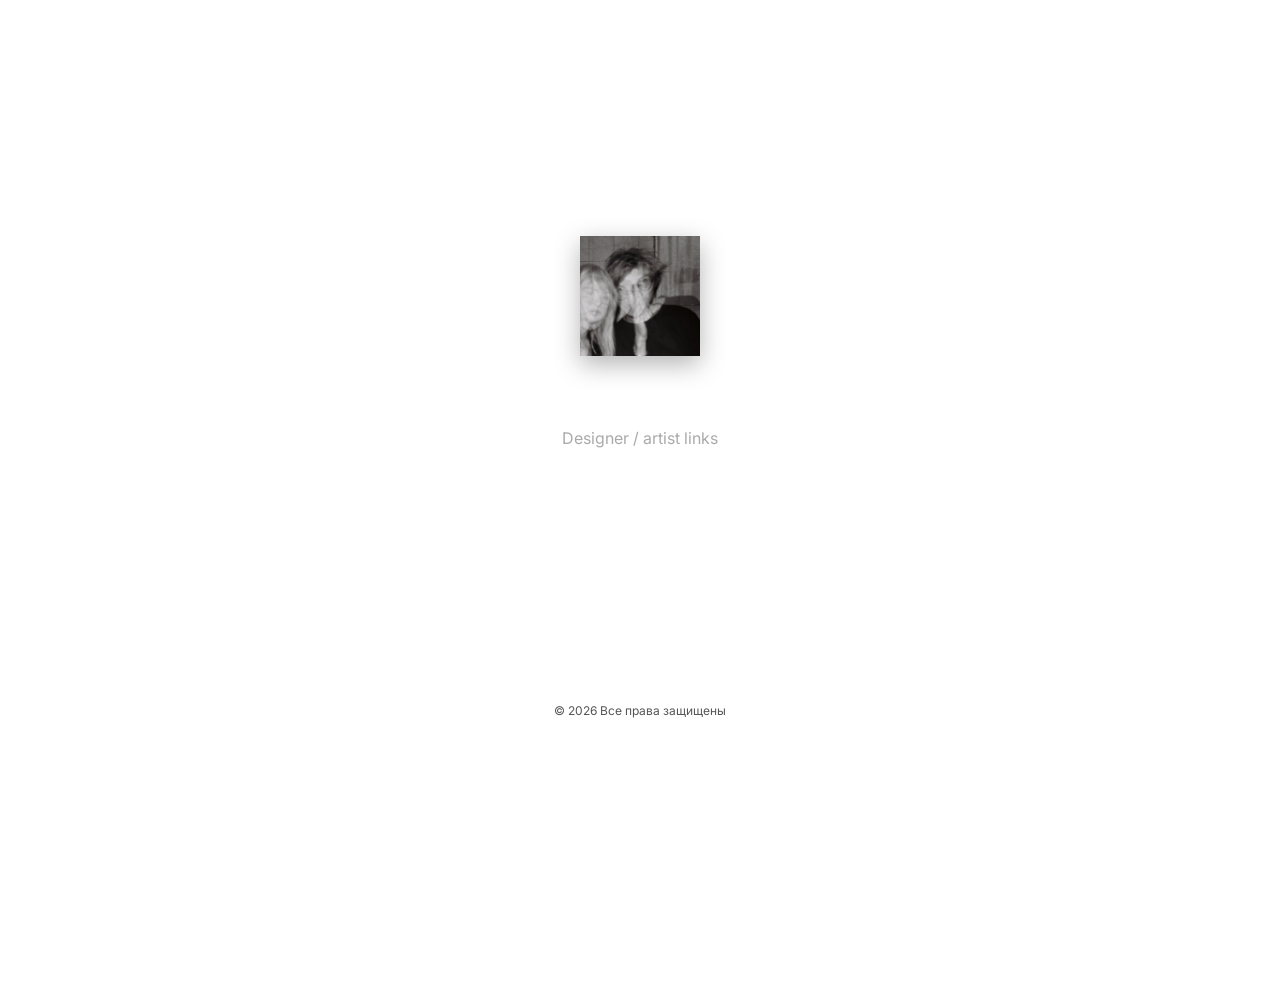
==== linktree/index.html @ e5610b11 "Initial commit" ====
<!DOCTYPE html>
<html lang="ru">
<head>
    <meta charset="UTF-8">
    <meta name="viewport" content="width=device-width, initial-scale=1.0">
    <title>mrcesat links</title>
    <!-- Подключаем тот же файл стилей -->
    <link rel="stylesheet" href="../css/style.css">
    <!-- Опционально: красивый шрифт -->
    <link href="https://fonts.googleapis.com/css2?family=Inter:wght@400;600;700&display=swap" rel="stylesheet">
</head>
<body class="linktree-page">

    <!-- Кнопка возврата на Главную (в левом верхнем углу) -->
    <a href="../" class="nav-btn top-left-btn">
        <span>← web–hub</span>
    </a>

    <!-- Блок профиля -->
    <div class="profile">
        <!-- Замените avatar.jpg на имя вашего файла с фото -->
        <img src="../avatar_pic.jpg" alt="Аватар" class="avatar">
        <h1>mrcesat</h1>
        <p>Designer / artist links</p>
    </div>

    <!-- Блок ссылок -->
    <div class="links">
        <!-- Ссылка на вашу галерею (обратите внимание на путь: gallery/) -->
        <a href="https://soundcloud.com/mrcesatt/mix_0" class="link-btn">
            SELECTION / MIX 0 | SOUNDCLOUD
        </a>

        <!-- Ссылка на вашу галерею (обратите внимание на путь: gallery/)
        <a href="graphicdesign/" class="link-btn">
            GRAPHIC DESIGN | PORTFOLIO
        </a> -->

        <!-- Пример ссылки на будущий проект -->
        <a href="https://t.me/livefrommor" class="link-btn">
            LIVE FROM MOR | TELEGRAM
        </a>


        <!-- Внешняя ссылка (например, Telegram или Instagram) -->
        <!-- <a href="https://t.me/ваш_юзернейм" target="_blank" class="link-btn">
            ✈️ Написать мне в Telegram
        </a> -->
    </div>

    <!-- Подвал -->
    <footer class="footer">
        <p>© 2026 Все права защищены</p>
    </footer>

</body>
</html>
---- css/style.css ----
/* =========================================
   SPLIT PAGE LAYOUT (INDEX-V4)
   ========================================= */

.split-page {
    display: flex;
    height: 100vh;
    overflow: hidden;
    background-color: #000000;
    color: #ffffff;
    font-family: 'Inter', sans-serif;
}

.split-container {
    display: flex;
    width: 100%;
    height: 100%;
}

/* =========================================
   ЛЕВАЯ ПАНЕЛЬ
   ========================================= */

.left-panel {
    width: 25%;
    height: 100vh;
    overflow-y: auto;
    overflow-x: hidden;
    background: #000000;
    flex-shrink: 0;
    border-right: 2px solid #ffffff !important;

    scrollbar-width: none;
    -ms-overflow-style: none;
}

.left-panel::-webkit-scrollbar {
    display: none;
}

/* Профиль */
.profile-section {
    padding: 16px;
    border-bottom: 2px solid #ffffff;
}

.profile-header {
    display: flex;
    gap: 16px;
    margin-bottom: 20px;
}

.profile-photo {
    width: 64px;
    height: 64px;
    flex-shrink: 0;
}

.profile-photo img {
    width: 100%;
    height: 100%;
    object-fit: cover;
    display: block;
}

.profile-info {
    flex: 1;
}

.profile-name {
    font-size: 18px;
    font-weight: 700;
    margin: 0 0 4px 0;
    letter-spacing: 0;
}

.profile-year,
.profile-location {
    font-size: 12px;
    color: #888;
    margin: 0;
    line-height: 1.4;
    font-weight: 600;
}

/* Контакты */
.profile-contacts {
    display: flex;
    flex-direction: column;
    gap: 0;
    margin-top: 16px;
}

.contact-link {
    display: block;
    padding: 10px 0;
    color: #ffffff;
    text-decoration: none;
    font-size: 13px;
    font-weight: 600;
    border-bottom: 1px solid rgba(255, 255, 255, 0.2);
    transition: opacity 0.3s ease;
}

.contact-link:last-child {
    border-bottom: none;
}

.contact-link:hover {
    opacity: 0.7;
}

/* Общий блок без внутренних разделителей */
.info-combined {
    padding: 16px;
    border-bottom: 2px solid #ffffff; /* Линия только снизу всего блока */
}

.info-subsection {
    margin-bottom: 32px; /* Отступ между под-секциями */
}

.info-subsection:last-child {
    margin-bottom: 0;
}

/* Убираем линии между пунктами списков */
.project-list li {
    border-bottom: none;
}

/* Список ролей (описание) */
.role-list {
    list-style: none;
    padding: 0;
    margin: 0;
}

.role-list li {
    font-size: 14px;
    line-height: 1.4;
    color: #c8c8c8;
    padding: 8px 0;
    border-bottom: none;
}

.role-list li:last-child {
    border-bottom: none;
}

/* Секции информации */
.info-section {
    padding: 16px 16px 16px 16px;
    border-bottom: 2px solid #ffffff;
}

/* Увеличиваем отступ только для второго info-section (Избранное) */
.profile-section + .info-section + .info-section {
    padding: 16px 16px 32px 16px;
}

/* ✅ Убираем линию у первого info-section (блок ролей),
   чтобы не было разделителя между ролями и «Избранным» */
.profile-section + .info-section {
    border-bottom: none;
}

.section-title {
    font-family: 'Roboto', sans-serif;
    font-size: 18px;
    font-weight: 700;
    text-transform: uppercase;
    letter-spacing: 0.5px;
    margin: 0 0 16px 0;
    color: #ffffff;
}

.section-text {
    font-size: 14px;
    line-height: 1.4; /* ✅ Исправлено с 1.1 для читаемости */
    color: #c8c8c8;
    margin: 0;
}

/* Списки проектов */
.project-list {
    list-style: none;
    padding: 0;
    margin: 0;
}

.project-list li {
    margin: 0;
    padding: 0;
    border-bottom: 1px solid rgba(255, 255, 255, 0.2); /* ✅ Исправлено с rgba(0,0,0,0.2), иначе не видно на чёрном */
}

.project-list li:last-child {
    border-bottom: none;
}

.project-list-link {
    display: block;
    padding: 8px 0;
    color: #c8c8c8;
    text-decoration: none;
    font-size: 14px;
    line-height: 1.0; /* ✅ Исправлено с 0.2, иначе текст накладывался друг на друга */
    transition: opacity 0.3s ease;
}

.project-list-link:hover {
    opacity: 0.7;
}

/* Описание между профилем и списком */
.profile-description {
    padding: 16px;
    border-bottom: 2px solid #ffffff;
}

.profile-description .description-text {
    font-size: 14px;
    line-height: 1.4;
    color: #c8c8c8;
    margin: 0;
}

/* Copyright */
.copyright {
    padding: 16px;
}

.copyright p {
    font-size: 11px;
    color: #666;
    margin: 0;
}

/* Ссылка внутри описания */
.description-link {
    color: #c8c8c8;
    text-decoration: none;
    border-bottom: 1px solid rgba(255, 255, 255, 0.3);
    transition: all 0.3s ease;
}

.description-link:hover {
    color: #ffffff;
    border-bottom-color: #ffffff;
}

/* =========================================
   ПРАВАЯ ПАНЕЛЬ
   ========================================= */

.right-panel {
    flex: 1; /* ✅ Автоматически занимает всё оставшееся место (75%) */
    height: 100vh;
    overflow-y: auto;
    overflow-x: hidden;
    background: #000000;

    scrollbar-width: none;
    -ms-overflow-style: none;
}

.right-panel::-webkit-scrollbar {
    display: none;
}

/* Проекты */
.project-item {
    border-bottom: 2px solid #ffffff !important;
}

/* УДАЛИТЕ старый .project-title и добавьте: */

/* Контейнер бегущей строки */
.marquee-container {
    overflow: hidden;
    white-space: nowrap;
    border-bottom: 2px solid #ffffff;
    background: #000000;
    position: relative;
}

/* Движущаяся строка */
.marquee-content {
    display: inline-flex;
    white-space: nowrap;
    will-change: transform;
}

.marquee-content span {
    font-family: 'Roboto', sans-serif;
    font-size: 45px;
    font-weight: 500;
    color: #ffffff;
    padding: 12px 16px;
    margin: 0;
    letter-spacing: 0;
    flex-shrink: 0;
}

/* Анимация движения
@keyframes marquee {
    0% {
        transform: translateX(0);
    }
    100% {
        transform: translateX(-33.333%); /* Двигаем на 1/3 ширины (один span)
    }
}
*/

/* Пауза при наведении */
.marquee-container:hover .marquee-content {
    animation-play-state: paused;
}

.project-content-link {
    display: block;
    text-decoration: none;
    color: inherit;
    cursor: pointer;
    transition: filter 0.0s ease;
}

.project-content-link:hover {
    background: #ffffff; /* Фон становится белым */
}

.project-content-link:hover .project-description p {
    color: #000000; /* Текст становится чёрным */
}

/* Контент проекта: изображение слева, текст справа */
.project-content {
    display: grid;
    grid-template-columns: 68% 32%;
    gap: 0;
}

.project-description {
    padding: 32px 16px 32px 32px; /* ✅ Выровнял левый отступ текста под отступ заголовка */
    display: flex;
    flex-direction: column;
    justify-content: flex-start;
}

.project-description p {
    font-size: 14px;
    line-height: 1.4; /* ✅ Исправлено с 1.2 для лучшего чтения */
    color: #efefef;
    margin: 0;
}

/* Отступ между описанием и ролями */
.project-description .role-text {
    margin-top: 16px;
}

/* Блок программ */
.project-description .soft-list {
    margin-top: 12px;
}

.project-description .soft-title {
    font-size: 14px;
    color: #888;
    margin: 0 0 8px 0;
    font-style: normal;
}

.project-description .soft-list ul {
    list-style: none;
    padding: 0;
    margin: 0;
}

.project-description .soft-list li {
    font-size: 14px;
    color: #c8c8c8;
    padding: 2px 0;
    line-height: 1.4;
}

/* =========================================
   ПЕРЕКЛЮЧАТЕЛЬ КАТЕГОРИЙ (ПРАВАЯ ПАНЕЛЬ)
   ========================================= */

.category-switcher {
    display: flex;
    width: 100%;
    border-bottom: 2px solid #ffffff !important;
    background: #000000;
    /* ✅ Убрано position: sticky — теперь прокручивается вместе с контентом */
}

.switcher-link {
    flex: 1;
    padding: 8px 8px; /* ✅ Было 20px 16px, уменьшено в 2 раза */
    font-family: 'Roboto', sans-serif;
    font-size: 10px;
    font-weight: 500;
    text-transform: uppercase;
    letter-spacing: 1px;
    color: #888888;
    text-decoration: none;
    text-align: center;
    border-right: 2px solid #ffffff;
    transition: all 0.3s ease;
}

/* Кнопка "Все проекты" — фиксированная ширина */
.switcher-link.switcher-all {
    flex: 0 0 auto;
    width: 10px;
    min-width: 10px;
    max-width: 20px;
    text-align: center;
}

/* Остальные кнопки — занимают оставшееся пространство */
.switcher-link:not(.switcher-all) {
    flex: 1;
}

.switcher-link:last-child {
    border-right: none;
}

.switcher-link:hover {
    color: #ffffff;
    background: rgba(255, 255, 255, 0.05);
}

.switcher-link.active {
    background: #ffffff;
    color: #000000;
    font-weight: 700;
}

.switcher-link.active:hover {
    background: #ffffff;
}

/* =========================================
   3D GALLERY PAGE
   ========================================= */

.gallery-3d-page .right-panel {
    overflow: hidden; /* Убираем скролл для 3D-сцены */
}

.gallery-3d-container {
    position: relative;
    width: 100%;
    height: 100%;
}

#canvas-container {
    width: 100%;
    height: 100%;
    position: absolute;
    top: 0;
    left: 0;
}

/* Кнопка скрытия панели */
.toggle-panel-btn {
    position: fixed;
    top: 24px;
    right: 24px;
    background: rgba(0, 0, 0, 0.8);
    border: 1px solid rgba(255, 255, 255, 0.3);
    color: #ffffff;
    padding: 8px 16px;
    font-size: 14px;
    cursor: pointer;
    z-index: 101;
    transition: all 0.3s ease;
    font-family: 'Inter', sans-serif;
}

.toggle-panel-btn:hover {
    background: #ffffff;
    color: #000000;
}

/* Скрытая панель */
.left-panel.hidden {
    transform: translateX(-100%);
}

/* Когда панель скрыта, правая панель на весь экран */
.gallery-3d-page.split-page .split-container {
    position: relative;
}

.gallery-3d-page .left-panel.hidden ~ .right-panel {
    width: 100%;
}

/* Адаптация для мобильных */
@media (max-width: 1024px) {
    .gallery-3d-page .split-container {
        flex-direction: column;
    }

    .gallery-3d-page .left-panel,
    .gallery-3d-page .right-panel {
        width: 100%;
        height: 50vh;
    }

    .gallery-3d-page .left-panel {
        border-right: none;
        border-bottom: 2px solid #ffffff;
    }
}

/* =========================================
   СТРАНИЦА ПРОСМОТРА ПРОЕКТА
   ========================================= */

/*
.project-view-page {
    --project-bg: #000000;
} */

/* .project-view-page .right-panel {
    background: #000000; /* Всегда чёрный
} */

/*
.project-media-player {
    background: var(#000000); /* Цвет только в плеере
} */

/* Заголовок проекта (бегущая строка) */
.project-header {
    width: 100%;
    border-bottom: none;
    overflow: hidden;
}

.project-title-text {
    font-family: 'Roboto', sans-serif;
    font-size: 45px;
    font-weight: 500;
    color: #ffffff;
    padding: 12px 16px;
    white-space: nowrap;
}

/* Описание проекта (обёртка правой колонки) */
.project-description-block {
    width: 100%;
    height: 100%;
    background: #000000;
    overflow: hidden;
    position: relative;
    border-left: 2px solid #ffffff;  /* ← ДОБАВИТЬ ЭТО */
}

.project-description-view {
    display: flex;
    flex-direction: column;
    background: #000000;
    height: 100%; /* Растягиваем на всю высоту родителя (.project-description-block) */
    overflow-y: auto; /* Включаем вертикальную прокрутку */
    scrollbar-width: thin; /* Тонкий скроллбар для Firefox */
    scrollbar-color: rgba(255, 255, 255, 0.3) transparent;
}

.project-description-content-wrapper {
    padding: 32px 24px;
    font-size: 14px; /* ✅ Добавили единый размер шрифта */
}

/* ✅ Убираем маркеры у списка софта */
.project-description-content-wrapper .soft-list ul {
    list-style: none;
    padding: 0;
    margin: 0;
}

.project-description-content-wrapper .soft-list li {
    font-size: 14px; /* ✅统一 размер */
    color: #c8c8c8;
    padding: 2px 0;
    line-height: 1.4;
}

/* Кастомный скроллбар для Chrome, Safari, Edge */
.project-description-view::-webkit-scrollbar {
    width: 6px;
}
.project-description-view::-webkit-scrollbar-track {
    background: rgba(255, 255, 255, 0.05);
}
.project-description-view::-webkit-scrollbar-thumb {
    background: rgba(255, 255, 255, 0.3);
    border-radius: 3px;
}
.project-description-view::-webkit-scrollbar-thumb:hover {
    background: rgba(255, 255, 255, 0.5);
}

.description-content p {
    font-size: 14px;
    line-height: 1.5;
    color: #efefef;
    margin: 0 0 16px 0;
}

.role-text {
    color: #d0d0d0 !important;
    font-style: normal;
}

/* Область просмотра: медиа + описание */
.project-viewer {
    display: grid;
    grid-template-columns: 68% 32%;
    gap: 0;
    height: calc(100vh - 110px); /* Фиксированная высота всей области */
    border-top: none;
    /* Убрали align-items: start, чтобы обе колонки гарантированно
       занимали 100% высоты этого контейнера */
}

/* =========================================
   МЕДИА-ПЛЕЕР (общая структура)
   ========================================= */

.project-media-player {
    position: relative;
    width: 100%;
    /* background: var(--project-bg, #000000); */
    overflow: hidden;
    border-right: 2px solid #ffffff;
    border-top: none;
}

.media-stage {
    position: absolute;
    overflow: hidden;
    display: flex;
    align-items: center;
    justify-content: center;
}

.media-slider {
    position: relative;
    width: 100%;
    height: 100%;
}

/* Слайды */
.media-slide {
    position: absolute;
    top: 0;
    left: 0;
    width: 100%;
    height: 100%;
    display: flex;
    align-items: center;
    justify-content: center;
    opacity: 0;
    transform: translateX(0);
    transition: opacity 0.5s ease, transform 0.5s ease;
    pointer-events: none;
    z-index: 1;
}

.media-slide.active {
    opacity: 1;
    pointer-events: auto;
    z-index: 10;
}

.media-slide.slide-out-left {
    opacity: 0;
    transform: translateX(-100%);
}

.media-slide.slide-out-right {
    opacity: 0;
    transform: translateX(100%);
}

.media-slide.slide-in-right {
    opacity: 0;
    transform: translateX(100%);
}

.media-slide.slide-in-left {
    opacity: 0;
    transform: translateX(-100%);
}

/* Зоны клика */
.player-zone {
    position: absolute;
    top: 0;
    width: 15%;
    height: 100%;
    z-index: 20;
    cursor: pointer;
    background: transparent;
}

.player-zone-left { left: 0; }
.player-zone-right { right: 0; }

/* =========================================
   РЕЖИМ CONTAIN (по умолчанию, с отступами)
   ========================================= */

.project-media-player.media-fit-contain .media-stage,
.project-media-player:not(.media-fit-cover) .media-stage {
    top: 16px;
    left: 16px;
    right: 16px;
    bottom: 16px;
}

.project-media-player.media-fit-contain .media-slide,
.project-media-player:not(.media-fit-cover) .media-slide {
    align-items: center;
    justify-content: center;
}

.project-media-player.media-fit-contain .media-slide img,
.project-media-player.media-fit-contain .media-slide video,
.project-media-player:not(.media-fit-cover) .media-slide img,
.project-media-player:not(.media-fit-cover) .media-slide video {
    max-width: 100%;
    max-height: 100%;
    width: auto;
    height: auto;
    object-fit: contain;
    display: block;
}

/* =========================================
   РЕЖИМ COVER (без отступов, на весь плеер)
   ========================================= */

.project-media-player.media-fit-cover {
    background: #000000; /* Чёрный фон вместо цветного */
}

.project-media-player.media-fit-cover .media-stage {
    top: 0 !important;
    left: 0 !important;
    right: 0 !important;
    bottom: 0 !important;
}

.project-media-player.media-fit-cover .media-slide {
    align-items: stretch !important;
    justify-content: stretch !important;
}

.project-media-player.media-fit-cover .media-slide img,
.project-media-player.media-fit-cover .media-slide video {
    width: 100% !important;
    height: 100% !important;
    object-fit: cover !important;
    display: block;
}

/* Мобильная адаптация для режима cover */
@media (max-width: 768px) {
    .project-media-player.media-fit-cover {
        height: auto !important;
        aspect-ratio: 16 / 9;  /* Стандартное соотношение для видео/фото */
    }

    .project-media-player.media-fit-contain {
        height: 250px !important;
    }
}

/* =========================================
   РЕЖИМ GRID (ПЛИТКА) — ПОЛНАЯ ИЗОЛЯЦИЯ
   ========================================= */

.project-media-player.media-fit-grid {
    background: #000000;
    position: relative;
}

/* Полностью переопределяем media-stage для grid */
.project-media-player.media-fit-grid .media-stage {
    position: absolute !important;
    top: 16px !important;
    left: 16px !important;
    right: 16px !important;
    bottom: 16px !important;
    overflow-y: auto !important;
    overflow-x: hidden !important;
    display: block !important;
    scrollbar-width: none;
    -ms-overflow-style: none;
    padding: 0 !important;
}

.project-media-player.media-fit-grid .media-stage::-webkit-scrollbar {
    display: none;
}

/* Полностью переопределяем media-slider для grid */
.project-media-player.media-fit-grid .media-slider {
    display: grid !important;
    grid-template-columns: repeat(auto-fit, minmax(250px, 1fr)) !important;
    gap: 16px;
    position: relative !important;
    width: 100% !important;
    height: auto !important;
    min-height: 100% !important;
    top: auto !important;
    left: auto !important;
    transform: none !important;
}

/* КРИТИЧНО: полностью переопределяем media-slide */
.project-media-player.media-fit-grid .media-slide {
    position: relative !important;
    top: auto !important;
    left: auto !important;
    right: auto !important;
    bottom: auto !important;
    width: auto !important;
    height: auto !important;
    opacity: 1 !important;
    visibility: visible !important;
    transform: none !important;
    pointer-events: auto !important;
    cursor: pointer;
    display: flex !important;
    align-items: center;
    justify-content: center;
    background: transparent;
    border: none;
    border-radius: 0;
    overflow: hidden;
    transition: opacity 0.3s ease;
    z-index: 1 !important;
}

.project-media-player.media-fit-grid .media-slide:hover {
    opacity: 0.8;
}

.project-media-player.media-fit-grid .media-slide img,
.project-media-player.media-fit-grid .media-slide video {
    width: 100% !important;
    height: 250px !important;
    object-fit: cover;
    display: block;
    margin: 0 !important;
}

/* Single-view режим */
.project-media-player.media-fit-grid.single-view .media-stage {
    display: flex !important;
    align-items: center;
    justify-content: center;
    overflow: hidden !important;
}

.project-media-player.media-fit-grid.single-view .media-slider {
    grid-template-columns: 1fr !important;
    grid-template-rows: 1fr !important;
    gap: 0 !important;
    width: 100% !important;
    height: 100% !important;
}

.project-media-player.media-fit-grid.single-view .media-slide {
    position: absolute !important;
    top: 0 !important;
    left: 0 !important;
    width: 100% !important;
    height: 100% !important;
    opacity: 0;
    pointer-events: none;
}

.project-media-player.media-fit-grid.single-view .media-slide.active {
    opacity: 1 !important;
    pointer-events: auto;
    z-index: 10 !important;
}

.project-media-player.media-fit-grid.single-view .media-slide img,
.project-media-player.media-fit-grid.single-view .media-slide video {
    width: 100% !important;
    height: 100% !important;
    object-fit: contain;
}

/* Навигация */
.project-media-player.media-fit-grid.single-view .player-zone {
    display: block !important;
}

.project-media-player.media-fit-grid .player-zone {
    display: none !important;
}

/* Мобильная адаптация */
@media (max-width: 768px) {
    .project-media-player.media-fit-grid .media-slider {
        grid-template-columns: repeat(2, 1fr) !important;
        gap: 8px;
    }

    .project-media-player.media-fit-grid .media-stage {
        top: 8px !important;
        left: 8px !important;
        right: 8px !important;
        bottom: 8px !important;
    }

    .project-media-player.media-fit-grid .media-slide img,
    .project-media-player.media-fit-grid .media-slide video {
        height: 200px !important;
    }
}

/* =========================================
   СПЕЦИФИКА ДЛЯ СТРАНИЦЫ ПРОЕКТА (ИСПРАВЛЕНО)
   ========================================= */

.project-view-page .project-media-player {
    height: 100%;
    position: relative; /* Важно для абсолютного позиционирования stage */
}

.project-view-page .media-stage {
    position: absolute;
    top: 24px;
    left: 24px;
    right: 24px;
    bottom: 24px;
    /* Убираем flex отсюда, чтобы он не конфликтовал с центрированием внутри слайда */
}

.project-view-page .media-slider {
    width: 100%;
    height: 100%;
    position: relative;
}

/* Слайд занимает всё пространство stage */
.project-view-page .media-slide {
    position: absolute;
    top: 0;
    left: 0;
    width: 100%;
    height: 100%;
    display: flex;
    align-items: center;
    justify-content: center;
}

/* МАГИЧЕСКОЕ ЦЕНТРИРОВАНИЕ: margin: auto делает отступы математически идеальными */
.project-view-page .media-slide img,
.project-view-page .media-slide video {
    max-width: 100%;
    max-height: 100%;
    width: auto;
    height: auto;
    display: block;
    margin: auto; /* ← ЭТО ГЛАВНОЕ ИСПРАВЛЕНИЕ */
    object-fit: contain;
}

/* =========================================
   СПЕЦИФИКА ДЛЯ СПИСКА ПРОЕКТОВ
   ========================================= */

.projects-list .project-item .project-media-player {
    height: 400px;
}

.projects-list .project-item .media-stage {
    top: 16px;
    left: 16px;
    right: 16px;
    bottom: 16px;
}

/* =========================================
   АДАПТАЦИЯ
   ========================================= */

@media (max-width: 1024px) {
    .project-viewer {
        grid-template-columns: 1fr;
        height: auto;
    }

    .project-media-player {
        height: 60vh;
        border-right: none;
        border-bottom: 2px solid #ffffff !important;
    }

    .projects-list .project-item .project-media-player {
        height: 300px;
    }
}

@media (max-width: 768px) {
    .projects-list .project-item .project-media-player {
        height: 250px;
    }
}

/* =========================================
   WORKFLOW / БЛОК-СХЕМА
   ========================================= */

.workflow-section {
    margin-top: 32px;
    padding-top: 24px;
    border-top: 1px solid rgba(255, 255, 255, 0.2);
}

.workflow-title {
    font-family: 'Roboto', sans-serif;
    font-size: 18px;
    font-weight: 600;
    color: #ffffff;
    margin: 0 0 24px 0;
    text-transform: uppercase;
    letter-spacing: 0.5px;
}

.workflow-diagram {
    display: flex;
    flex-direction: column;
    gap: 0;
}

.workflow-block {
    position: relative;
}

.workflow-block-content {
    background: rgba(255, 255, 255, 0.05);
    border: 1px solid #ffffff;  /* ✅ Белая обводка */
    border-radius: 0px;
    padding: 16px;
    transition: all 0.3s ease;
}

.workflow-block:hover .workflow-block-content {
    background: rgba(255, 255, 255, 0.1);
    border-color: #ffffff;
    transform: translateX(4px);
}

.workflow-step {
    display: inline-block;
    width: 28px;
    height: 28px;
    background: #ffffff;  /* ✅ Белый фон кружка */
    border: 1px solid #ffffff;  /* ✅ Белая обводка кружка */
    border-radius: 0%;
    text-align: center;
    line-height: 28px;
    font-size: 12px;
    font-weight: 700;
    color: #000000;  /* ✅ Чёрный текст для контраста */
    margin-bottom: 8px;
}

.workflow-block-title {
    font-family: 'Roboto', sans-serif;
    font-size: 14px;
    font-weight: 600;
    color: #ffffff;
    margin: 0 0 4px 0;
}

.workflow-block-desc {
    font-size: 13px;
    color: #a0a0a0;
    margin: 0;
    line-height: 1.4;
}

.workflow-connector {
    width: 2px;
    height: 24px;
    background: #ffffff;
    margin: 0 auto;  /* ✅ Автоматически центрирует по горизонтали */
    /* Убрали position: relative и left */
}

/* Адаптация для мобильных */
@media (max-width: 768px) {
    .workflow-block-content {
        padding: 12px;
    }
}

/* =========================================
   МОБИЛЬНАЯ АДАПТАЦИЯ — ЕДИНЫЙ БЛОК
   ========================================= */

@media (max-width: 768px) {
    /* 1. Переключатель категорий — sticky сверху */
    .category-switcher {
        position: sticky;
        top: 0;
        z-index: 100;
        background: #000000;
        flex-wrap: wrap;
        flex-direction: column;
        border-bottom: 2px solid #ffffff;
    }

    .switcher-link {
        border-right: none;
        border-bottom: 2px solid #ffffff;
        padding: 12px 8px;
        text-align: center;
        font-size: 12px;
    }

    .switcher-link.switcher-all {
        width: 100%;
        min-width: 100%;
        max-width: 100%;
        border-bottom: 2px solid #ffffff;
    }

    .switcher-link:last-child {
        border-bottom: 2px solid #ffffff;
    }

    /* 2. Профиль */
    .profile-header {
        flex-direction: column;
        align-items: center;
        text-align: center;
        gap: 12px;
    }

    .profile-photo {
        width: 80px;
        height: 80px;
    }

    .profile-name {
        font-size: 18px;
    }

    .profile-contacts {
        align-items: center;
    }

    .profile-section,
    .info-section,
    .project-title,
    .project-description {
        padding: 16px;
    }

    .project-title {
        font-size: 28px;
    }

    /* 3. Карточки проектов */
    .project-item .project-media-player {
        height: 250px !important;
        border-right: none;
        border-bottom: 2px solid #ffffff;
    }

    .project-item .media-stage {
        top: 0 !important;
        left: 0 !important;
        right: 0 !important;
        bottom: 0 !important;
    }

    .project-description-content-wrapper {
        padding: 16px;
    }

    /* 4. Плеер на странице проекта */
    .project-view-page .project-description-block {
        border-left: none;
        border-top: 2px solid #ffffff;
    }

    /* 5. Workflow */
    .workflow-block-content {
        padding: 12px;
    }

    /* 6. Cover режим */
    .project-media-player.media-fit-cover {
        height: auto !important;
        aspect-ratio: 16 / 9;
    }

    .project-media-player.media-fit-contain {
        height: 250px !important;
    }
}

/* =========================================
   ФИНАЛЬНАЯ МОБИЛЬНАЯ АДАПТАЦИЯ (Только телефоны <= 768px)
   ========================================= */

@media (max-width: 768px) {
    /* 1. Меняем структуру на вертикальную */
    .split-container {
        flex-direction: column;
    }

    .right-panel {
        order: 1;
        height: auto;
        min-height: 100vh;
        width: 100%;
        overflow-y: auto;
    }

    .left-panel {
        order: 2;
        height: auto;
        width: 100%;
        border-right: none;
        border-top: 2px solid #ffffff;
        overflow-y: auto;
    }

    /* 2. Бургер-меню (видимо ТОЛЬКО здесь, на десктопе его нет в DOM или оно скрыто) */
    .burger-menu {
        display: flex;
        flex-direction: column;
        justify-content: space-between;
        width: 30px;
        height: 24px;
        background: transparent;
        border: none;
        cursor: pointer;
        padding: 8px;
        margin: 8px 0 8px 16px;
    }

    .burger-menu span {
        display: block;
        width: 100%;
        height: 3px;
        background: #ffffff;
        border-radius: 2px;
        transition: all 0.3s ease;
    }

    .burger-menu.active span:nth-child(1) { transform: rotate(45deg) translate(5px, 6px); }
    .burger-menu.active span:nth-child(2) { opacity: 0; }
    .burger-menu.active span:nth-child(3) { transform: rotate(-45deg) translate(5px, -6px); }

    /* 3. Выпадающее меню категорий */
    .category-switcher {
        position: sticky;
        top: 0;
        z-index: 100;
        background: #000000;
        flex-direction: column;
        align-items: flex-start;
        border-bottom: 2px solid #ffffff;
    }

    .category-menu {
        width: 100%;
        max-height: 0;
        overflow: hidden;
        transition: max-height 0.3s ease;
    }

    .category-menu.active {
        max-height: 400px;
    }

    .category-menu .switcher-link {
        display: block;
        padding: 16px 24px;
        border-right: none;
        border-bottom: 1px solid rgba(255, 255, 255, 0.2);
        text-align: left;
        font-size: 14px;
        color: #ffffff;
    }

    .category-menu .switcher-link.active {
        background: #ffffff;
        color: #000000;
    }

    /* 4. Адаптация контента */
    .profile-header {
        flex-direction: column;
        align-items: center;
        text-align: center;
    }

    .profile-contacts {
        align-items: center;
    }

    .project-content {
        grid-template-columns: 1fr;
    }

    .project-item .project-media-player {
        height: 250px !important;
        border-right: none;
        border-bottom: 2px solid #ffffff;
    }

    .project-view-page .project-description-block {
        border-left: none;
        border-top: 2px solid #ffffff;
    }
}

/* =========================================
   СТИЛИ ДЛЯ СТРАНИЦЫ-LINKTREE
   ========================================= */

.linktree-page {
    display: flex;
    flex-direction: column;
    align-items: center;
    justify-content: center;
    min-height: 100vh;
    padding: 40px 20px;
    text-align: center;
    font-family: 'Inter', -apple-system, sans-serif;
}

/* Аватар */
.avatar {
    width: 120px;
    height: 120px;
    border-radius: 0%;
    object-fit: cover;
    border: 0px solid rgba(255, 255, 255, 0.2);
    margin-bottom: 24px;
    box-shadow: 0 8px 24px rgba(0, 0, 0, 0.3);
}

/* Текст профиля */
.linktree-page h1 {
    color: #fff;
    margin: 0 0 8px 0;
    font-size: 28px;
    font-weight: 700;
}

.linktree-page p {
    color: #aaa;
    margin: 0 0 40px 0;
    font-size: 16px;
    line-height: 1.5;
    max-width: 400px;
}

/* Контейнер кнопок */
.links {
    display: flex;
    flex-direction: column;
    gap: 16px;
    width: 100%;
    max-width: 400px; /* Ограничиваем ширину для красоты на ПК */
}

/* Сами кнопки-ссылки */
.link-btn {
    display: flex;
    align-items: center;
    justify-content: center;
    padding: 18px 24px;
    background: rgba(255, 255, 255, 0.08);
    color: #fff;
    text-decoration: none;
    border-radius: 16px;
    font-weight: 600;
    font-size: 17px;
    transition: all 0.3s cubic-bezier(0.4, 0, 0.2, 1);
    border: 1px solid rgba(255, 255, 255, 0.1);
    backdrop-filter: blur(10px); /* Эффект матового стекла */
}

/* Эффект при наведении на кнопку */
.link-btn:hover {
    background: rgba(255, 255, 255, 0.15);
    transform: translateY(-3px);
    border-color: rgba(255, 255, 255, 0.3);
    box-shadow: 0 10px 20px rgba(0, 0, 0, 0.2);
}

/* Подвал */
.footer,
.footer p {
    margin-top: 40px;
    color: #555;
    font-size: 12px !important; /* 12px читается хорошо, 6px — нет */
    font-weight: 400 !important; /* Сбрасываем жирность, если она наследуется от body */
    font-family: 'Inter', -apple-system, sans-serif;
}

/* Базовый стиль для обеих кнопок */
.nav-btn {
    position: fixed; /* Фиксируем кнопку, чтобы она оставалась на месте при скролле */
    top: 40px; /* Отступ сверху, совпадает с margin вашего основного блока */
    display: inline-flex;
    align-items: center;
    justify-content: center;
    padding: 10px 20px;
    background: rgba(255, 255, 255, 0.05);
    border: 1px solid rgba(255, 255, 255, 0.1);
    border-radius: 8px;
    color: #fff;
    text-decoration: none;
    font-size: 14px;
    font-weight: 600;
    letter-spacing: 0.5px;
    transition: all 0.3s ease;
    z-index: 1000; /* Чтобы кнопка была поверх всего, включая частицы */
}
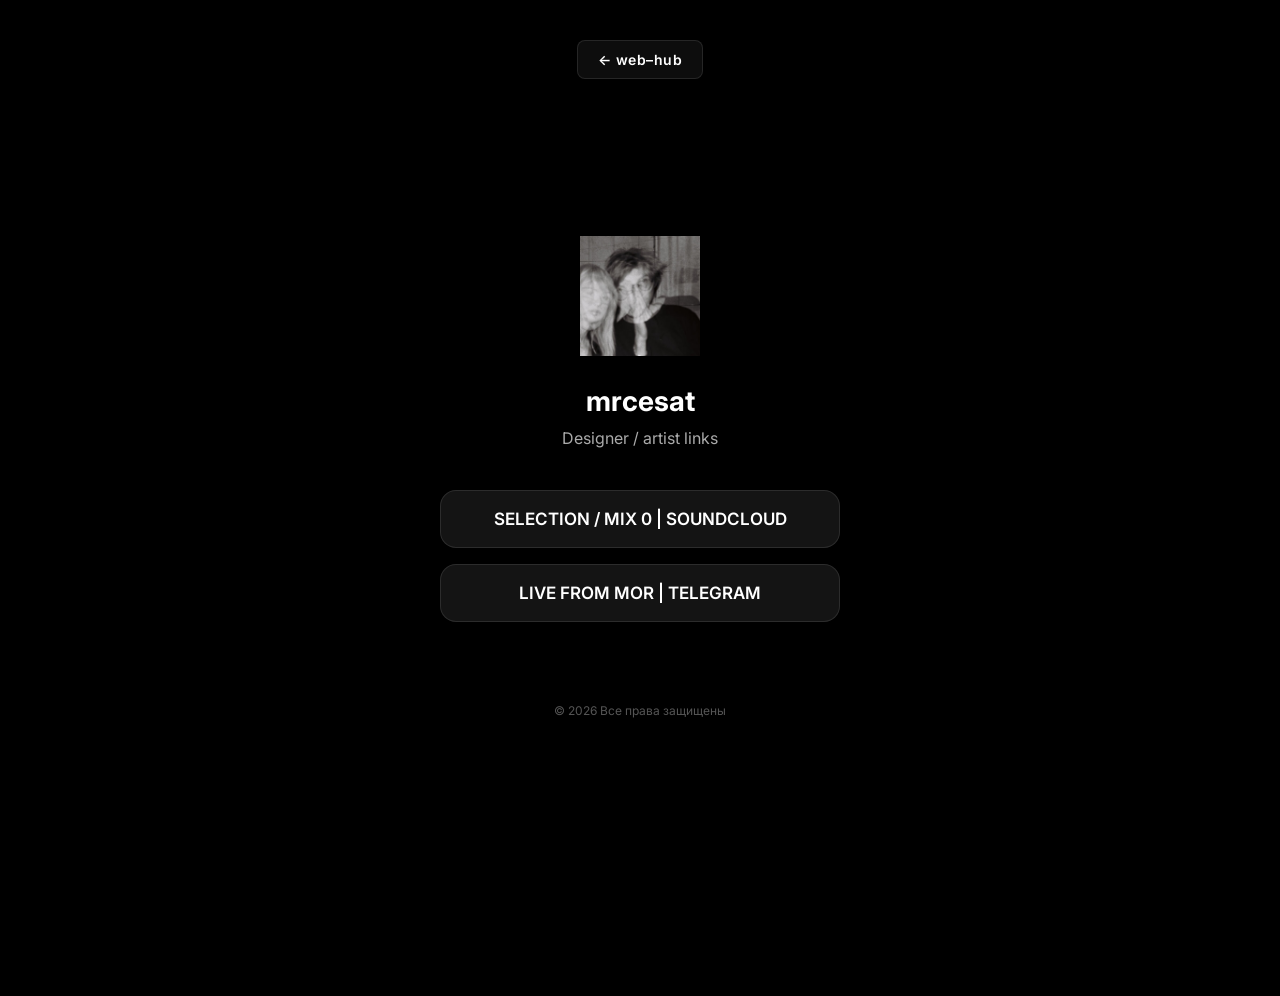
==== commit 0392974a: "Add Open Graph meta tags for link previews" ====
--- a/linktree/index.html
+++ b/linktree/index.html
@@ -8,6 +8,11 @@
     <link rel="stylesheet" href="../css/style.css">
     <!-- Опционально: красивый шрифт -->
     <link href="https://fonts.googleapis.com/css2?family=Inter:wght@400;600;700&display=swap" rel="stylesheet">
+
+    <meta property="og:title" content="mrcesat links">
+    <meta property="og:description" content="mrcesat designer / artist links">
+    <meta property="og:image" content="https://mrcesat.github.io/mrcesat-web-hub/index_preview.jpg">
+
 </head>
 <body class="linktree-page">
 
--- a/css/style.css
+++ b/css/style.css
@@ -1351,6 +1351,7 @@
     padding: 40px 20px;
     text-align: center;
     font-family: 'Inter', -apple-system, sans-serif;
+    background-color: #000000; /* ← ДОБАВИТЬ ЭТО */ /* ← И ЭТО для надёжности */
 }
 
 /* Аватар */
